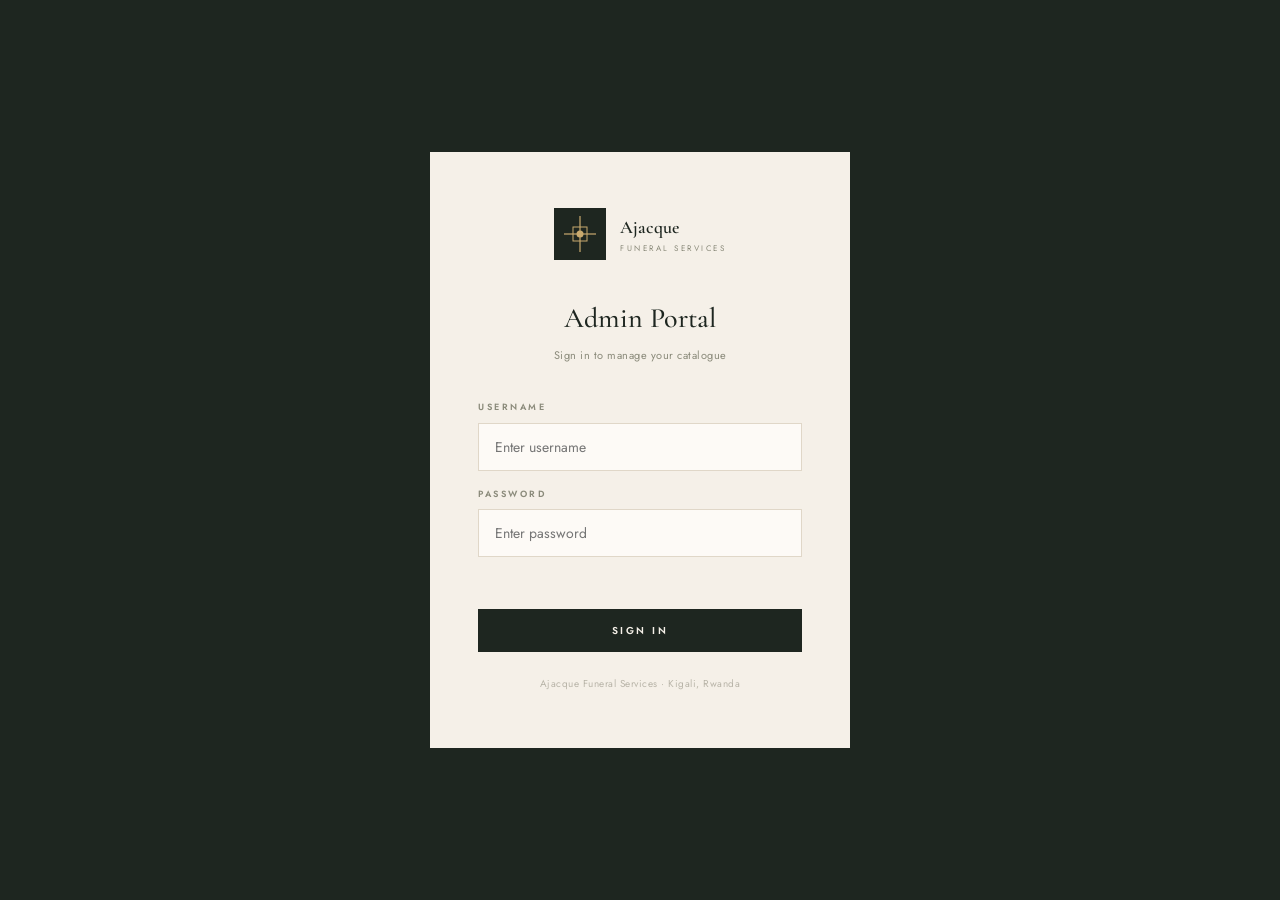
==== admin.html @ aa6f027d "Initial commit" ====
<!DOCTYPE html>
<html lang="en">
<head>
<meta charset="UTF-8">
<meta name="viewport" content="width=device-width, initial-scale=1.0">
<title>Admin — Ajacque Funeral Services</title>
<link rel="stylesheet" href="admin.css">
</head>
<body>

<!-- ══════════════════════════════════════
     LOGIN SCREEN
══════════════════════════════════════ -->
<div id="login-screen">
  <div class="login-box">

    <div class="login-logo">
      <svg class="login-logo-mark" viewBox="0 0 52 52" fill="none" xmlns="http://www.w3.org/2000/svg">
        <rect width="52" height="52" fill="#1e2620"/>
        <path d="M26 8 L26 44" stroke="#c8a96e" stroke-width="1.2"/>
        <path d="M10 26 L42 26" stroke="#c8a96e" stroke-width="1.2"/>
        <rect x="19" y="19" width="14" height="14" stroke="#c8a96e" stroke-width="1" fill="none"/>
        <circle cx="26" cy="26" r="3.5" fill="#c8a96e"/>
      </svg>
      <div class="login-logo-text">
        <span class="n1">Ajacque</span>
        <span class="n2">Funeral Services</span>
      </div>
    </div>

    <h2 class="login-title">Admin Portal</h2>
    <p class="login-sub">Sign in to manage your catalogue</p>

    <div class="login-field">
      <label>Username</label>
      <input type="text" id="login-user" placeholder="Enter username" autocomplete="off">
    </div>
    <div class="login-field">
      <label>Password</label>
      <input type="password" id="login-pass" placeholder="Enter password" autocomplete="off">
    </div>

    <span class="login-err" id="login-err"></span>

    <button class="login-btn" onclick="doLogin()">Sign In</button>

    <p class="login-kicker">Ajacque Funeral Services · Kigali, Rwanda</p>
  </div>
</div>

<!-- ══════════════════════════════════════
     DASHBOARD
══════════════════════════════════════ -->
<div id="dashboard">

  <!-- SIDEBAR -->
  <aside class="sidebar" id="sidebar">

    <div class="sidebar-head">
      <div class="sidebar-brand">
        <svg class="sidebar-logo" viewBox="0 0 40 40" fill="none" xmlns="http://www.w3.org/2000/svg">
          <rect width="40" height="40" fill="#2a3530"/>
          <path d="M20 6 L20 34" stroke="#c8a96e" stroke-width="1"/>
          <path d="M7 20 L33 20" stroke="#c8a96e" stroke-width="1"/>
          <rect x="14" y="14" width="12" height="12" stroke="#c8a96e" stroke-width=".8" fill="none"/>
          <circle cx="20" cy="20" r="2.5" fill="#c8a96e"/>
        </svg>
        <div class="sidebar-brand-text">
          <span class="bn1">Ajacque</span>
          <span class="bn2">Funeral Services</span>
        </div>
      </div>
      <div class="sidebar-admin-badge">
        <span class="badge-dot"></span>
        <span class="badge-txt">Admin</span>
      </div>
    </div>

    <div class="sidebar-stats">
      <div class="ss-item">
        <span class="ss-num" id="sb-prod-count">0</span>
        <span class="ss-lbl">Products</span>
      </div>
      <div class="ss-item">
        <span class="ss-num" id="sb-msg-count">0</span>
        <span class="ss-lbl">Messages</span>
      </div>
    </div>

    <nav class="sidebar-nav">
      <span class="sidebar-nav-label">Management</span>

      <button class="nav-item active" onclick="showPanel('overview',this)">
        <svg class="nav-icon" viewBox="0 0 24 24" fill="none" stroke="currentColor" stroke-width="1.5">
          <rect x="3" y="3" width="7" height="7" rx="1"/>
          <rect x="14" y="3" width="7" height="7" rx="1"/>
          <rect x="3" y="14" width="7" height="7" rx="1"/>
          <rect x="14" y="14" width="7" height="7" rx="1"/>
        </svg>
        <span class="nav-label">Overview</span>
      </button>

      <button class="nav-item" onclick="showPanel('add-product',this)">
        <svg class="nav-icon" viewBox="0 0 24 24" fill="none" stroke="currentColor" stroke-width="1.5">
          <path d="M12 5v14M5 12h14"/>
        </svg>
        <span class="nav-label">Add Product</span>
      </button>

      <button class="nav-item" onclick="showPanel('all-products',this)">
        <svg class="nav-icon" viewBox="0 0 24 24" fill="none" stroke="currentColor" stroke-width="1.5">
          <rect x="3" y="3" width="8" height="8" rx="1"/>
          <rect x="13" y="3" width="8" height="8" rx="1"/>
          <rect x="3" y="13" width="8" height="8" rx="1"/>
          <rect x="13" y="13" width="8" height="8" rx="1"/>
        </svg>
        <span class="nav-label">All Products</span>
      </button>

      <button class="nav-item" onclick="showPanel('messages',this)">
        <svg class="nav-icon" viewBox="0 0 24 24" fill="none" stroke="currentColor" stroke-width="1.5">
          <path d="M21 15a2 2 0 0 1-2 2H7l-4 4V5a2 2 0 0 1 2-2h14a2 2 0 0 1 2 2z"/>
        </svg>
        <span class="nav-label">Messages</span>
      </button>
    </nav>

    <div class="sidebar-foot">
      <button class="sidebar-foot-btn" onclick="window.open('index.html','_blank')">
        <svg class="foot-icon" viewBox="0 0 24 24" fill="none" stroke="currentColor" stroke-width="1.5">
          <path d="M18 13v6a2 2 0 0 1-2 2H5a2 2 0 0 1-2-2V8a2 2 0 0 1 2-2h6"/>
          <polyline points="15 3 21 3 21 9"/>
          <line x1="10" y1="14" x2="21" y2="3"/>
        </svg>
        View Website
      </button>
      <button class="sidebar-foot-btn danger" onclick="confirmLogout()">
        <svg class="foot-icon" viewBox="0 0 24 24" fill="none" stroke="currentColor" stroke-width="1.5">
          <path d="M9 21H5a2 2 0 0 1-2-2V5a2 2 0 0 1 2-2h4"/>
          <polyline points="16 17 21 12 16 7"/>
          <line x1="21" y1="12" x2="9" y2="12"/>
        </svg>
        Sign Out
      </button>
    </div>
  </aside>

  <!-- MAIN CONTENT -->
  <div class="main-content">

    <!-- TOPBAR -->
    <div class="topbar">
      <span class="topbar-title" id="topbar-title">Overview</span>
      <div class="topbar-right">
        <span class="topbar-time" id="topbar-time"></span>
        <!-- Mobile sidebar toggle (hidden on desktop) -->
        <button class="sidebar-foot-btn mob-toggle" style="display:none;border:none;background:none;padding:4px;" onclick="document.getElementById('sidebar').classList.toggle('open')">
          <svg width="22" height="22" viewBox="0 0 24 24" fill="none" stroke="#1e2620" stroke-width="1.8">
            <line x1="3" y1="6" x2="21" y2="6"/><line x1="3" y1="12" x2="21" y2="12"/><line x1="3" y1="18" x2="21" y2="18"/>
          </svg>
        </button>
      </div>
    </div>

    <!-- ── PANEL: OVERVIEW ── -->
    <div class="panel active" id="panel-overview">
      <div class="overview-stats">
        <div class="ov-stat gold">
          <span class="ov-num" id="ov-prod">0</span>
          <span class="ov-lbl">Total Products</span>
        </div>
        <div class="ov-stat sage">
          <span class="ov-num" id="ov-msg">0</span>
          <span class="ov-lbl">Enquiries Received</span>
        </div>
        <div class="ov-stat ink">
          <span class="ov-num">24/7</span>
          <span class="ov-lbl">Emergency Support</span>
        </div>
      </div>

      <div class="overview-actions">
        <h2>Quick Actions</h2>
        <div class="quick-actions">
          <button class="qa-btn primary" onclick="showPanel('add-product', document.querySelectorAll('.nav-item')[1])">
            <svg viewBox="0 0 24 24" fill="none" stroke="currentColor" stroke-width="1.5"><path d="M12 5v14M5 12h14"/></svg>
            Add New Product
          </button>
          <button class="qa-btn" onclick="showPanel('all-products', document.querySelectorAll('.nav-item')[2])">
            <svg viewBox="0 0 24 24" fill="none" stroke="currentColor" stroke-width="1.5"><rect x="3" y="3" width="8" height="8" rx="1"/><rect x="13" y="3" width="8" height="8" rx="1"/><rect x="3" y="13" width="8" height="8" rx="1"/><rect x="13" y="13" width="8" height="8" rx="1"/></svg>
            View Catalogue
          </button>
          <button class="qa-btn" onclick="showPanel('messages', document.querySelectorAll('.nav-item')[3])">
            <svg viewBox="0 0 24 24" fill="none" stroke="currentColor" stroke-width="1.5"><path d="M21 15a2 2 0 0 1-2 2H7l-4 4V5a2 2 0 0 1 2-2h14a2 2 0 0 1 2 2z"/></svg>
            Read Messages
          </button>
          <button class="qa-btn" onclick="window.open('index.html','_blank')">
            <svg viewBox="0 0 24 24" fill="none" stroke="currentColor" stroke-width="1.5"><path d="M18 13v6a2 2 0 0 1-2 2H5a2 2 0 0 1-2-2V8a2 2 0 0 1 2-2h6"/><polyline points="15 3 21 3 21 9"/><line x1="10" y1="14" x2="21" y2="3"/></svg>
            View Website
          </button>
        </div>
      </div>
    </div>

    <!-- ── PANEL: ADD PRODUCT ── -->
    <div class="panel" id="panel-add-product">
      <div class="panel-header">
        <h2>Add New Product</h2>
        <p>Fill in the details below to add a coffin or casket to your catalogue.</p>
      </div>

      <div class="product-form" id="product-form">

        <div class="form-group">
          <label>Product Name *</label>
          <input type="text" id="pf-name" placeholder="e.g. Serenity Oak Casket">
        </div>

        <div class="form-group">
          <label>Price (RWF) *</label>
          <input type="text" id="pf-price" placeholder="e.g. 450,000 RWF">
        </div>

        <div class="form-group">
          <label>Category</label>
          <select id="pf-category">
            <option value="">Select category</option>
            <option value="Wooden Coffins">Wooden Coffins</option>
            <option value="Metal Caskets">Metal Caskets</option>
            <option value="Premium Collection">Premium Collection</option>
            <option value="Standard Collection">Standard Collection</option>
            <option value="Children's Collection">Children's Collection</option>
            <option value="Eco Friendly">Eco Friendly</option>
            <option value="Custom Orders">Custom Orders</option>
          </select>
        </div>

        <div class="form-group">
          <label>Material</label>
          <input type="text" id="pf-material" placeholder="e.g. Solid Oak, Mahogany, Steel">
        </div>

        <div class="form-group">
          <label>WhatsApp Number</label>
          <input type="text" id="pf-whatsapp" placeholder="+250 788 871 345">
        </div>

        <div class="form-group">
          <label>Phone Number</label>
          <input type="text" id="pf-phone" placeholder="+250 788 871 345">
        </div>

        <div class="form-group full-row">
          <label>Description *</label>
          <textarea id="pf-desc" placeholder="Describe the product — materials, dimensions, finish, interior lining, handles..."></textarea>
        </div>

        <!-- IMAGE UPLOADER -->
        <div class="img-upload-section">
          <label>Product Images (up to 3)</label>
          <div class="img-slots">

            <div class="img-slot" id="slot-0" ondragover="handleDragOver(event,0)" ondragleave="handleDragLeave(event,0)" ondrop="handleDrop(event,0)">
              <input type="file" accept="image/*" onchange="handleFileSelect(event,0)">
              <div class="img-slot-placeholder">
                <svg viewBox="0 0 24 24" fill="none" stroke="currentColor" stroke-width="1.2"><rect x="3" y="3" width="18" height="18" rx="2"/><circle cx="8.5" cy="8.5" r="1.5"/><polyline points="21 15 16 10 5 21"/></svg>
                <span>Primary Image</span>
              </div>
              <div class="img-slot-preview" id="preview-0">
                <img id="preview-img-0" src="" alt="">
              </div>
              <button class="img-remove" id="remove-0" onclick="removeImage(event,0)">✕</button>
            </div>

            <div class="img-slot" id="slot-1" ondragover="handleDragOver(event,1)" ondragleave="handleDragLeave(event,1)" ondrop="handleDrop(event,1)">
              <input type="file" accept="image/*" onchange="handleFileSelect(event,1)">
              <div class="img-slot-placeholder">
                <svg viewBox="0 0 24 24" fill="none" stroke="currentColor" stroke-width="1.2"><rect x="3" y="3" width="18" height="18" rx="2"/><circle cx="8.5" cy="8.5" r="1.5"/><polyline points="21 15 16 10 5 21"/></svg>
                <span>Second Image</span>
              </div>
              <div class="img-slot-preview" id="preview-1">
                <img id="preview-img-1" src="" alt="">
              </div>
              <button class="img-remove" id="remove-1" onclick="removeImage(event,1)">✕</button>
            </div>

            <div class="img-slot" id="slot-2" ondragover="handleDragOver(event,2)" ondragleave="handleDragLeave(event,2)" ondrop="handleDrop(event,2)">
              <input type="file" accept="image/*" onchange="handleFileSelect(event,2)">
              <div class="img-slot-placeholder">
                <svg viewBox="0 0 24 24" fill="none" stroke="currentColor" stroke-width="1.2"><rect x="3" y="3" width="18" height="18" rx="2"/><circle cx="8.5" cy="8.5" r="1.5"/><polyline points="21 15 16 10 5 21"/></svg>
                <span>Third Image</span>
              </div>
              <div class="img-slot-preview" id="preview-2">
                <img id="preview-img-2" src="" alt="">
              </div>
              <button class="img-remove" id="remove-2" onclick="removeImage(event,2)">✕</button>
            </div>

          </div>
          <span class="img-size-note">Accepts JPG, PNG, WEBP · Max 6 MB per image</span>
        </div>

        <div class="form-actions">
          <button class="btn-save" onclick="saveProduct()">Save Product</button>
          <button class="btn-reset" onclick="resetForm()">Reset Form</button>
        </div>

        <div class="form-success" id="form-success">
          Product saved successfully and is now live on the website.
        </div>
        <div class="form-err-msg" id="form-err"></div>

      </div>
    </div>

    <!-- ── PANEL: ALL PRODUCTS ── -->
    <div class="panel" id="panel-all-products">
      <div class="panel-header">
        <h2>All Products</h2>
        <p>Manage your catalogue. Products deleted here are removed from the website immediately.</p>
      </div>

      <div class="prod-list-controls">
        <input type="text" id="prod-search" placeholder="Search products..." oninput="renderProductList()">
        <span class="prod-count-badge" id="prod-list-count">0 products</span>
      </div>

      <div class="product-list" id="product-list"></div>
    </div>

    <!-- ── PANEL: MESSAGES ── -->
    <div class="panel" id="panel-messages">
      <div class="panel-header">
        <h2>Enquiries</h2>
        <p>Messages submitted through the contact form on your website.</p>
      </div>

      <div class="msg-controls">
        <span class="msg-count" id="msg-count">0 messages</span>
        <button class="btn-clear-all" onclick="confirmClearAll()">Clear All</button>
      </div>

      <div class="msg-list" id="msg-list"></div>
    </div>

  </div><!-- /main-content -->
</div><!-- /dashboard -->

<!-- ══════════════════════════════════════
     TOAST
══════════════════════════════════════ -->
<div id="toast"></div>

<!-- ══════════════════════════════════════
     CONFIRM DIALOG
══════════════════════════════════════ -->
<div class="confirm-overlay" id="confirm-overlay">
  <div class="confirm-box">
    <h3 id="confirm-title">Are you sure?</h3>
    <p id="confirm-msg">This action cannot be undone.</p>
    <div class="confirm-btns">
      <button class="conf-yes" id="conf-yes-btn">Confirm</button>
      <button class="conf-no" onclick="closeConfirm()">Cancel</button>
    </div>
  </div>
</div>

<script>
/* ════════════════════════════════════════
   SUPABASE CONFIG
   🔧 Replace these two values with your project details
════════════════════════════════════════ */
const SUPABASE_URL  = 'https://fxcwywpapoqbanzyubqo.supabase.co';
const SUPABASE_ANON = 'eyJhbGciOiJIUzI1NiIsInR5cCI6IkpXVCJ9.eyJpc3MiOiJzdXBhYmFzZSIsInJlZiI6ImZ4Y3d5d3BhcG9xYmFuenl1YnFvIiwicm9sZSI6ImFub24iLCJpYXQiOjE3Nzg4MjgyODUsImV4cCI6MjA5NDQwNDI4NX0.3DooQKXD0epe-B5dSM_1Jm18Gzrd-UgzyGiEUo4lw54';
const SUPABASE_SVC  = 'eyJhbGciOiJIUzI1NiIsInR5cCI6IkpXVCJ9.eyJpc3MiOiJzdXBhYmFzZSIsInJlZiI6ImZ4Y3d5d3BhcG9xYmFuenl1YnFvIiwicm9sZSI6InNlcnZpY2Vfcm9sZSIsImlhdCI6MTc3ODgyODI4NSwiZXhwIjoyMDk0NDA0Mjg1fQ.kKcNkwApAi2dhy2fKzhrNs2PjnGWHQK5vPTvpOC-PN0';

/* ════════════════════════════════════════
   CONSTANTS
════════════════════════════════════════ */
const MESSAGES_KEY = 'ajacque_messages'; // contact messages still in localStorage
const AUTH_KEY     = 'ajacque_admin_auth';
const CREDS        = { user:'admin', pass:'ajacque2024' };
const BUCKET       = 'product-images'; // Supabase Storage bucket name

/* ════════════════════════════════════════
   SUPABASE HELPERS
════════════════════════════════════════ */
async function sbFetch(path, opts = {}, useServiceKey = false) {
  const key = useServiceKey ? SUPABASE_SVC : SUPABASE_ANON;
  const res = await fetch(SUPABASE_URL + path, {
    ...opts,
    headers: {
      'apikey':        key,
      'Authorization': 'Bearer ' + key,
      'Content-Type':  'application/json',
      ...(opts.headers || {}),
    },
  });
  return res;
}

// Upload one image file → returns public URL string or null
async function uploadImage(file, productName, slot) {
  const ext  = file.name.split('.').pop();
  const path = `${Date.now()}_${slot}.${ext}`;
  const res  = await fetch(
    `${SUPABASE_URL}/storage/v1/object/${BUCKET}/${path}`,
    {
      method: 'POST',
      headers: {
        'apikey':        SUPABASE_SVC,
        'Authorization': 'Bearer ' + SUPABASE_SVC,
        'Content-Type':  file.type,
        'x-upsert':      'false',
      },
      body: file,
    }
  );
  if (!res.ok) {
    console.error('Image upload failed', await res.text());
    return null;
  }
  // Build public URL
  return `${SUPABASE_URL}/storage/v1/object/public/${BUCKET}/${path}`;
}

/* ════════════════════════════════════════
   INIT
════════════════════════════════════════ */
window.addEventListener('DOMContentLoaded', () => {
  if (sessionStorage.getItem(AUTH_KEY) === 'true') showDashboard();
  startClock();
});

/* ════════════════════════════════════════
   AUTH
════════════════════════════════════════ */
function doLogin() {
  const u = document.getElementById('login-user').value.trim();
  const p = document.getElementById('login-pass').value;
  const err = document.getElementById('login-err');
  if (u === CREDS.user && p === CREDS.pass) {
    sessionStorage.setItem(AUTH_KEY, 'true');
    err.textContent = '';
    showDashboard();
  } else {
    err.textContent = 'Invalid username or password.';
    document.getElementById('login-pass').value = '';
  }
}
document.addEventListener('keydown', e => {
  if (e.key === 'Enter' && document.getElementById('login-screen').style.display !== 'none') doLogin();
});

function showDashboard() {
  document.getElementById('login-screen').style.display = 'none';
  document.getElementById('dashboard').classList.add('visible');
  updateCounters();
}

function confirmLogout() {
  openConfirm('Sign Out', 'Are you sure you want to sign out?', () => {
    sessionStorage.removeItem(AUTH_KEY);
    location.reload();
  });
}

/* ════════════════════════════════════════
   PANEL ROUTING
════════════════════════════════════════ */
const panelTitles = {
  'overview':     'Overview',
  'add-product':  'Add Product',
  'all-products': 'All Products',
  'messages':     'Enquiries',
};

function showPanel(name, btn) {
  document.querySelectorAll('.panel').forEach(p => p.classList.remove('active'));
  document.querySelectorAll('.nav-item').forEach(n => n.classList.remove('active'));
  document.getElementById('panel-' + name).classList.add('active');
  if (btn) btn.classList.add('active');
  document.getElementById('topbar-title').textContent = panelTitles[name] || name;
  if (name === 'all-products') renderProductList();
  if (name === 'messages')     renderMessages();
  if (name === 'overview')     updateCounters();
  document.getElementById('sidebar').classList.remove('open');
}

/* ════════════════════════════════════════
   CLOCK
════════════════════════════════════════ */
function startClock() {
  const el = document.getElementById('topbar-time');
  const tick = () => {
    el.textContent = new Date().toLocaleString('en-GB',{weekday:'short',day:'2-digit',month:'short',hour:'2-digit',minute:'2-digit'});
  };
  tick(); setInterval(tick, 30000);
}

/* ════════════════════════════════════════
   COUNTERS
════════════════════════════════════════ */
async function updateCounters() {
  // Product count from Supabase
  const res = await sbFetch('/rest/v1/products?select=id', { method:'GET' });
  let prodCount = 0;
  if (res.ok) {
    const rows = await res.json();
    prodCount = Array.isArray(rows) ? rows.length : 0;
  }
  const msgCount = getMessages().length;

  document.getElementById('sb-prod-count').textContent = prodCount;
  document.getElementById('sb-msg-count').textContent  = msgCount;
  document.getElementById('ov-prod').textContent = prodCount;
  document.getElementById('ov-msg').textContent  = msgCount;
}

/* ════════════════════════════════════════
   MESSAGES (still localStorage)
════════════════════════════════════════ */
function getMessages() {
  try { return JSON.parse(localStorage.getItem(MESSAGES_KEY)) || []; } catch { return []; }
}
function saveMessages(arr) {
  localStorage.setItem(MESSAGES_KEY, JSON.stringify(arr));
  updateCounters();
}

/* ════════════════════════════════════════
   IMAGE SLOT HANDLING (local preview)
════════════════════════════════════════ */
const imageFiles = [null, null, null]; // raw File objects

function handleFileSelect(e, slot) {
  const file = e.target.files[0];
  if (file) processFile(file, slot);
}
function handleDragOver(e, slot) {
  e.preventDefault();
  document.getElementById('slot-'+slot).classList.add('drag-over');
}
function handleDragLeave(e, slot) {
  document.getElementById('slot-'+slot).classList.remove('drag-over');
}
function handleDrop(e, slot) {
  e.preventDefault();
  document.getElementById('slot-'+slot).classList.remove('drag-over');
  const file = e.dataTransfer.files[0];
  if (file && file.type.startsWith('image/')) processFile(file, slot);
}
function processFile(file, slot) {
  if (file.size > 6 * 1024 * 1024) { showToast('Image exceeds 6 MB limit.','error'); return; }
  imageFiles[slot] = file;
  const reader = new FileReader();
  reader.onload = ev => {
    const prev = document.getElementById('preview-' + slot);
    const img  = document.getElementById('preview-img-' + slot);
    const rm   = document.getElementById('remove-' + slot);
    img.src = ev.target.result;
    prev.classList.add('has-img');
    rm.style.display = 'flex';
  };
  reader.readAsDataURL(file);
}
function removeImage(e, slot) {
  e.stopPropagation();
  imageFiles[slot] = null;
  const prev = document.getElementById('preview-' + slot);
  const img  = document.getElementById('preview-img-' + slot);
  const rm   = document.getElementById('remove-' + slot);
  img.src = ''; prev.classList.remove('has-img'); rm.style.display = 'none';
  const input = document.querySelector('#slot-' + slot + ' input[type="file"]');
  if (input) input.value = '';
}

/* ════════════════════════════════════════
   SAVE PRODUCT → SUPABASE
════════════════════════════════════════ */
async function saveProduct() {
  const name  = document.getElementById('pf-name').value.trim();
  const price = document.getElementById('pf-price').value.trim();
  const desc  = document.getElementById('pf-desc').value.trim();
  const errEl = document.getElementById('form-err');
  const okEl  = document.getElementById('form-success');
  const saveBtn = document.querySelector('.btn-save');

  errEl.style.display = 'none';
  okEl.style.display  = 'none';

  if (!name)  { showFieldErr(errEl,'Product name is required.'); return; }
  if (!price) { showFieldErr(errEl,'Price is required.'); return; }
  if (!desc)  { showFieldErr(errEl,'Description is required.'); return; }

  saveBtn.textContent = 'Uploading images…';
  saveBtn.disabled = true;

  // Upload images to Supabase Storage
  const imageUrls = [];
  for (let i = 0; i < 3; i++) {
    if (imageFiles[i]) {
      const url = await uploadImage(imageFiles[i], name, i);
      if (url) imageUrls.push(url);
    }
  }

  saveBtn.textContent = 'Saving product…';

  const product = {
    name,
    price,
    description: desc,
    category:    document.getElementById('pf-category').value || null,
    material:    document.getElementById('pf-material').value.trim() || null,
    whatsapp:    document.getElementById('pf-whatsapp').value.trim() || '+250788871345',
    phone:       document.getElementById('pf-phone').value.trim() || '+250788871345',
    images:      imageUrls,  // stored as a JSON array column in Supabase
  };

  const res = await sbFetch('/rest/v1/products', {
    method:  'POST',
    headers: { 'Prefer': 'return=representation' },
    body:    JSON.stringify(product),
  });

  saveBtn.textContent = 'Save Product';
  saveBtn.disabled = false;

  if (!res.ok) {
    const txt = await res.text();
    showFieldErr(errEl, 'Save failed: ' + txt);
    return;
  }

  okEl.style.display = 'block';
  showToast('Product saved and live on website!', 'success');
  updateCounters();
  resetForm();
}

function showFieldErr(el, msg) { el.textContent = msg; el.style.display = 'block'; }

function resetForm() {
  ['pf-name','pf-price','pf-desc','pf-material','pf-whatsapp','pf-phone'].forEach(id => {
    document.getElementById(id).value = '';
  });
  document.getElementById('pf-category').selectedIndex = 0;
  [0,1,2].forEach(i => removeImage({stopPropagation:()=>{}}, i));
  document.getElementById('form-err').style.display = 'none';
}

/* ════════════════════════════════════════
   PRODUCT LIST → SUPABASE
════════════════════════════════════════ */
async function renderProductList() {
  const list    = document.getElementById('product-list');
  const countEl = document.getElementById('prod-list-count');
  list.innerHTML = `<div class="pl-empty"><p>Loading…</p></div>`;

  const query   = (document.getElementById('prod-search')?.value || '').toLowerCase();
  const res     = await sbFetch('/rest/v1/products?select=*&order=created_at.desc');
  let prods     = res.ok ? await res.json() : [];
  prods         = Array.isArray(prods) ? prods : [];

  if (query) prods = prods.filter(p =>
    p.name.toLowerCase().includes(query) || (p.category||'').toLowerCase().includes(query)
  );

  countEl.textContent = prods.length + (prods.length === 1 ? ' product' : ' products');

  if (!prods.length) {
    list.innerHTML = `<div class="pl-empty"><p>No products found.</p></div>`;
    return;
  }

  list.innerHTML = prods.map(p => {
    const imgs  = p.images || [];
    const thumb = imgs[0]
      ? `<img class="pl-thumb" src="${imgs[0]}" alt="${p.name}">`
      : `<div class="pl-thumb-empty">⬜</div>`;
    return `
      <div class="pl-item">
        ${thumb}
        <div>
          <div class="pl-name">${p.name}</div>
          <div class="pl-meta">${p.material ? p.material+' · ' : ''}Added ${fmtDate(p.created_at)}</div>
        </div>
        <div class="pl-price">${p.price}</div>
        <div class="pl-cat">${p.category || 'Uncategorised'}</div>
        <button class="pl-del" onclick="confirmDelete('${p.id}','${p.name.replace(/'/g,"\\'")}')" title="Delete">✕</button>
      </div>`;
  }).join('');
}

async function confirmDelete(id, name) {
  openConfirm(
    'Delete Product',
    `Delete "${name}"? This removes it from the website immediately.`,
    async () => {
      const res = await sbFetch(`/rest/v1/products?id=eq.${id}`, { method:'DELETE' });
      if (res.ok) {
        showToast('Product deleted.','info');
        renderProductList();
        updateCounters();
      } else {
        showToast('Delete failed. Try again.','error');
      }
    }
  );
}

/* ════════════════════════════════════════
   MESSAGES
════════════════════════════════════════ */
function renderMessages() {
  const msgs  = getMessages();
  const list  = document.getElementById('msg-list');
  const count = document.getElementById('msg-count');
  count.textContent = msgs.length + (msgs.length === 1 ? ' message' : ' messages');
  if (!msgs.length) {
    list.innerHTML = `<div class="msg-empty"><p>No messages yet.</p></div>`;
    return;
  }
  list.innerHTML = msgs.map((m, i) => `
    <div class="msg-item">
      <div class="msg-header">
        <div>
          <div class="msg-name">${esc(m.name||'Anonymous')}</div>
          <div class="msg-contact">${esc(m.email||'')}${m.phone?' · '+esc(m.phone):''}</div>
        </div>
        <span class="msg-time">${fmtDate(m.date||m.createdAt)}</span>
      </div>
      ${m.subject ? `<div class="msg-subject">${esc(m.subject)}</div>` : ''}
      <div class="msg-body">${esc(m.message||'')}</div>
      <button class="msg-del" onclick="deleteMessage(${i})" title="Delete">✕</button>
    </div>
  `).join('');
}

function deleteMessage(idx) {
  const msgs = getMessages(); msgs.splice(idx,1); saveMessages(msgs); renderMessages(); showToast('Message deleted.','info');
}
function confirmClearAll() {
  if (!getMessages().length) { showToast('No messages to clear.','info'); return; }
  openConfirm('Clear All Messages','Delete all enquiries permanently?', () => {
    saveMessages([]); renderMessages(); showToast('All messages cleared.','info');
  });
}

/* ════════════════════════════════════════
   UTILITIES
════════════════════════════════════════ */
function esc(s) {
  return String(s).replace(/&/g,'&amp;').replace(/</g,'&lt;').replace(/>/g,'&gt;').replace(/"/g,'&quot;');
}
function fmtDate(iso) {
  if (!iso) return '';
  try { return new Date(iso).toLocaleDateString('en-GB',{day:'2-digit',month:'short',year:'numeric'}); }
  catch { return iso; }
}

let toastTimer;
function showToast(msg, type='info') {
  const t = document.getElementById('toast');
  t.textContent = msg; t.className = 'show '+type;
  clearTimeout(toastTimer);
  toastTimer = setTimeout(() => { t.className=''; }, 3200);
}

let confirmCallback = null;
function openConfirm(title, msg, cb) {
  document.getElementById('confirm-title').textContent = title;
  document.getElementById('confirm-msg').textContent   = msg;
  confirmCallback = cb;
  document.getElementById('confirm-overlay').classList.add('open');
}
function closeConfirm() {
  document.getElementById('confirm-overlay').classList.remove('open');
  confirmCallback = null;
}
document.getElementById('conf-yes-btn').addEventListener('click', () => {
  if (confirmCallback) confirmCallback();
  closeConfirm();
});
document.getElementById('confirm-overlay').addEventListener('click', e => {
  if (e.target === document.getElementById('confirm-overlay')) closeConfirm();
});
</script>
</body>
</html>
---- admin.css ----
/* ═══════════════════════════════════════════════════════
   AJACQUE FUNERAL SERVICES — ADMIN DASHBOARD STYLESHEET
   Ink dark sidebar · Cream content · Gold accents
═══════════════════════════════════════════════════════ */

@import url('https://fonts.googleapis.com/css2?family=Cormorant+Garamond:ital,wght@0,400;0,500;0,600;1,400&family=Jost:wght@300;400;500;600&display=swap');

:root {
  --ink:      #1e2620;
  --ink2:     #2a3530;
  --ink3:     #3a4840;
  --cream:    #f5f0e8;
  --cream2:   #ede6d8;
  --cream3:   #e0d7c8;
  --gold:     #c8a96e;
  --gold2:    #a8893e;
  --sage:     #4a7060;
  --sage2:    #3a5c4e;
  --sage3:    #6a9080;
  --white:    #fdfaf6;
  --gray:     #8a8a7a;
  --gray2:    #b8b4a8;
  --red:      #8a3028;
  --red2:     #a83830;
  --green:    #3a6a48;
  --sidebar-w: 280px;
  --transition: .3s cubic-bezier(.25,.46,.45,.94);
}

*, *::before, *::after { margin:0; padding:0; box-sizing:border-box; }
html, body { height:100%; }

body {
  font-family:'Jost', sans-serif;
  background:var(--cream);
  color:var(--ink);
  font-size:14px;
  line-height:1.6;
  overflow-x:hidden;
}

a { color:inherit; text-decoration:none; }
button { cursor:pointer; font-family:'Jost', sans-serif; }
img { display:block; max-width:100%; }

::-webkit-scrollbar { width:5px; height:5px; }
::-webkit-scrollbar-track { background:transparent; }
::-webkit-scrollbar-thumb { background:var(--ink3); border-radius:3px; }

/* ════════════════════════════════════════
   LOGIN SCREEN
════════════════════════════════════════ */

#login-screen {
  position:fixed;
  inset:0;
  background:var(--ink);
  display:flex;
  align-items:center;
  justify-content:center;
  z-index:9999;
  padding:24px;
}

.login-box {
  background:var(--cream);
  width:100%;
  max-width:420px;
  padding:56px 48px;
}

.login-logo {
  display:flex;
  align-items:center;
  gap:14px;
  justify-content:center;
  margin-bottom:36px;
}
.login-logo-mark {
  width:52px; height:52px;
  flex-shrink:0;
}
.login-logo-text .n1 {
  font-family:'Cormorant Garamond', serif;
  font-size:18px;
  font-weight:600;
  color:var(--ink);
  display:block;
}
.login-logo-text .n2 {
  font-size:8px;
  letter-spacing:2.5px;
  text-transform:uppercase;
  color:var(--gray);
  display:block;
}

.login-title {
  font-family:'Cormorant Garamond', serif;
  font-size:28px;
  color:var(--ink);
  margin-bottom:6px;
  text-align:center;
  font-weight:500;
}
.login-sub {
  font-size:11px;
  color:var(--gray);
  text-align:center;
  letter-spacing:.5px;
  margin-bottom:36px;
}

.login-field {
  margin-bottom:16px;
}
.login-field label {
  display:block;
  font-size:9px;
  letter-spacing:2.5px;
  text-transform:uppercase;
  color:var(--gray);
  margin-bottom:8px;
  font-weight:600;
}
.login-field input {
  width:100%;
  padding:13px 16px;
  border:1.5px solid var(--cream3);
  background:var(--white);
  font-family:'Jost', sans-serif;
  font-size:14px;
  color:var(--ink);
  outline:none;
  transition:border-color .2s;
}
.login-field input:focus { border-color:var(--sage); }

.login-err {
  font-size:12px;
  color:var(--red2);
  margin-bottom:14px;
  min-height:18px;
  display:block;
}

.login-btn {
  width:100%;
  padding:14px;
  background:var(--ink);
  color:var(--cream);
  border:none;
  font-size:10px;
  letter-spacing:2.5px;
  text-transform:uppercase;
  font-weight:600;
  font-family:'Jost', sans-serif;
  transition:background .25s;
  margin-top:4px;
}
.login-btn:hover { background:var(--sage); }

.login-kicker {
  font-size:10px;
  text-align:center;
  color:var(--gray2);
  margin-top:24px;
  letter-spacing:.5px;
}

/* ════════════════════════════════════════
   DASHBOARD LAYOUT
════════════════════════════════════════ */

#dashboard {
  display:none;
  min-height:100vh;
}
#dashboard.visible {
  display:flex;
}

/* SIDEBAR */
.sidebar {
  width:var(--sidebar-w);
  background:var(--ink);
  display:flex;
  flex-direction:column;
  position:fixed;
  top:0; left:0; bottom:0;
  z-index:100;
  overflow-y:auto;
  flex-shrink:0;
}

.sidebar-head {
  padding:32px 28px 24px;
  border-bottom:1px solid rgba(245,240,232,.07);
}
.sidebar-brand {
  display:flex;
  align-items:center;
  gap:12px;
  margin-bottom:4px;
}
.sidebar-logo { width:40px; height:40px; flex-shrink:0; }
.sidebar-brand-text .bn1 {
  font-family:'Cormorant Garamond', serif;
  font-size:15px;
  color:var(--cream);
  font-weight:500;
  display:block;
  line-height:1.3;
}
.sidebar-brand-text .bn2 {
  font-size:7.5px;
  letter-spacing:2px;
  text-transform:uppercase;
  color:var(--gray);
  display:block;
}
.sidebar-admin-badge {
  margin-top:14px;
  display:inline-flex;
  align-items:center;
  gap:7px;
  padding:5px 12px;
  background:rgba(74,112,96,.3);
  border:1px solid rgba(74,112,96,.4);
}
.badge-dot {
  width:6px; height:6px;
  background:var(--sage3);
  border-radius:50%;
}
.badge-txt {
  font-size:8.5px;
  letter-spacing:2px;
  text-transform:uppercase;
  color:var(--sage3);
  font-weight:600;
}

/* SIDEBAR STATS */
.sidebar-stats {
  padding:20px 28px;
  border-bottom:1px solid rgba(245,240,232,.07);
  display:grid;
  grid-template-columns:1fr 1fr;
  gap:12px;
}
.ss-item {
  background:rgba(245,240,232,.04);
  padding:14px 12px;
  text-align:center;
}
.ss-num {
  font-family:'Cormorant Garamond', serif;
  font-size:28px;
  font-weight:300;
  color:var(--gold);
  display:block;
  line-height:1;
  margin-bottom:4px;
}
.ss-lbl {
  font-size:7.5px;
  letter-spacing:2px;
  text-transform:uppercase;
  color:rgba(245,240,232,.35);
  display:block;
}

/* SIDEBAR NAV */
.sidebar-nav {
  padding:20px 0;
  flex:1;
}
.sidebar-nav-label {
  font-size:7.5px;
  letter-spacing:3px;
  text-transform:uppercase;
  color:rgba(245,240,232,.2);
  padding:0 28px;
  margin-bottom:8px;
  margin-top:16px;
  display:block;
}
.sidebar-nav-label:first-child { margin-top:0; }

.nav-item {
  display:flex;
  align-items:center;
  gap:14px;
  padding:12px 28px;
  cursor:pointer;
  transition:background .2s;
  position:relative;
  border:none;
  background:none;
  width:100%;
  text-align:left;
  color:rgba(245,240,232,.5);
}
.nav-item:hover { background:rgba(245,240,232,.04); color:rgba(245,240,232,.85); }
.nav-item.active {
  background:rgba(74,112,96,.2);
  color:var(--cream);
}
.nav-item.active::before {
  content:'';
  position:absolute;
  left:0; top:0; bottom:0;
  width:3px;
  background:var(--gold);
}
.nav-icon {
  width:18px; height:18px;
  flex-shrink:0;
  opacity:.8;
}
.nav-item.active .nav-icon { opacity:1; }
.nav-label {
  font-size:11px;
  letter-spacing:1.5px;
  text-transform:uppercase;
  font-weight:500;
}

/* SIDEBAR FOOTER */
.sidebar-foot {
  padding:20px 28px;
  border-top:1px solid rgba(245,240,232,.07);
  display:flex;
  flex-direction:column;
  gap:8px;
}
.sidebar-foot-btn {
  display:flex;
  align-items:center;
  gap:12px;
  padding:10px 14px;
  background:rgba(245,240,232,.05);
  border:1px solid rgba(245,240,232,.07);
  color:rgba(245,240,232,.5);
  font-size:10px;
  letter-spacing:1.5px;
  text-transform:uppercase;
  font-weight:500;
  font-family:'Jost', sans-serif;
  cursor:pointer;
  transition:all .2s;
  text-align:left;
}
.sidebar-foot-btn:hover { background:rgba(245,240,232,.09); color:var(--cream); }
.sidebar-foot-btn.danger:hover { background:rgba(138,48,40,.25); color:var(--red2); border-color:rgba(138,48,40,.3); }
.foot-icon { width:14px; height:14px; flex-shrink:0; }

/* MAIN CONTENT */
.main-content {
  margin-left:var(--sidebar-w);
  flex:1;
  min-height:100vh;
  display:flex;
  flex-direction:column;
}

/* TOPBAR */
.topbar {
  background:var(--white);
  border-bottom:1px solid var(--cream3);
  padding:0 40px;
  height:70px;
  display:flex;
  align-items:center;
  justify-content:space-between;
  position:sticky;
  top:0;
  z-index:50;
}
.topbar-title {
  font-family:'Cormorant Garamond', serif;
  font-size:22px;
  font-weight:500;
  color:var(--ink);
}
.topbar-right {
  display:flex;
  align-items:center;
  gap:16px;
  font-size:12px;
  color:var(--gray);
}
.topbar-time {
  font-size:11px;
  letter-spacing:.5px;
  color:var(--gray2);
}

/* PANELS */
.panel {
  display:none;
  flex:1;
  padding:40px;
  animation:fadeUp .35s ease;
}
.panel.active { display:block; }

@keyframes fadeUp {
  from { opacity:0; transform:translateY(12px); }
  to   { opacity:1; transform:none; }
}

/* ════════════════════════════════════════
   OVERVIEW PANEL
════════════════════════════════════════ */

.overview-stats {
  display:grid;
  grid-template-columns:repeat(3,1fr);
  gap:20px;
  margin-bottom:36px;
}
.ov-stat {
  background:var(--white);
  padding:28px 28px 24px;
  border-left:4px solid transparent;
  position:relative;
  overflow:hidden;
}
.ov-stat.gold  { border-color:var(--gold); }
.ov-stat.sage  { border-color:var(--sage); }
.ov-stat.ink   { border-color:var(--ink2); }
.ov-num {
  font-family:'Cormorant Garamond', serif;
  font-size:52px;
  font-weight:300;
  line-height:1;
  display:block;
  margin-bottom:6px;
}
.ov-stat.gold .ov-num { color:var(--gold2); }
.ov-stat.sage .ov-num { color:var(--sage); }
.ov-stat.ink  .ov-num { color:var(--ink2); }
.ov-lbl {
  font-size:9px;
  letter-spacing:2.5px;
  text-transform:uppercase;
  color:var(--gray);
  font-weight:600;
}

.overview-actions h2 {
  font-family:'Cormorant Garamond', serif;
  font-size:26px;
  color:var(--ink);
  margin-bottom:20px;
  font-weight:500;
}
.quick-actions {
  display:flex;
  gap:14px;
  flex-wrap:wrap;
}
.qa-btn {
  padding:13px 28px;
  border:1.5px solid var(--cream3);
  background:var(--white);
  font-size:10px;
  letter-spacing:2px;
  text-transform:uppercase;
  font-weight:600;
  color:var(--ink);
  font-family:'Jost', sans-serif;
  transition:all .25s;
  display:flex;
  align-items:center;
  gap:10px;
}
.qa-btn:hover { background:var(--ink); color:var(--cream); border-color:var(--ink); }
.qa-btn.primary { background:var(--ink); color:var(--cream); border-color:var(--ink); }
.qa-btn.primary:hover { background:var(--sage); border-color:var(--sage); }
.qa-btn svg { width:15px; height:15px; }

/* ════════════════════════════════════════
   ADD PRODUCT PANEL
════════════════════════════════════════ */

.panel-header {
  margin-bottom:36px;
}
.panel-header h2 {
  font-family:'Cormorant Garamond', serif;
  font-size:32px;
  color:var(--ink);
  font-weight:500;
  margin-bottom:4px;
}
.panel-header p {
  font-size:13px;
  color:var(--gray);
}

.product-form {
  display:grid;
  grid-template-columns:1fr 1fr;
  gap:20px;
  max-width:860px;
}
.product-form .full-row { grid-column:1 / -1; }

.form-group {
  display:flex;
  flex-direction:column;
  gap:7px;
}
.form-group label {
  font-size:9px;
  letter-spacing:2.5px;
  text-transform:uppercase;
  color:var(--gray);
  font-weight:600;
}
.form-group input,
.form-group textarea,
.form-group select {
  padding:12px 14px;
  border:1.5px solid var(--cream3);
  background:var(--white);
  font-family:'Jost', sans-serif;
  font-size:14px;
  color:var(--ink);
  outline:none;
  transition:border-color .2s, background .2s;
}
.form-group input:focus,
.form-group textarea:focus,
.form-group select:focus { border-color:var(--sage); background:#fff; }
.form-group textarea { min-height:90px; resize:vertical; }
.form-group select { cursor:pointer; }

/* IMAGE UPLOADER */
.img-upload-section { grid-column:1 / -1; }
.img-upload-section label {
  font-size:9px;
  letter-spacing:2.5px;
  text-transform:uppercase;
  color:var(--gray);
  font-weight:600;
  display:block;
  margin-bottom:12px;
}
.img-slots {
  display:grid;
  grid-template-columns:repeat(3,1fr);
  gap:16px;
}
.img-slot {
  background:var(--white);
  border:2px dashed var(--cream3);
  aspect-ratio:1;
  position:relative;
  overflow:hidden;
  transition:border-color .25s, background .25s;
  cursor:pointer;
}
.img-slot:hover, .img-slot.drag-over {
  border-color:var(--sage3);
  background:rgba(74,112,96,.04);
}
.img-slot input[type="file"] {
  position:absolute;
  inset:0;
  opacity:0;
  cursor:pointer;
  width:100%; height:100%;
}
.img-slot-placeholder {
  position:absolute;
  inset:0;
  display:flex;
  flex-direction:column;
  align-items:center;
  justify-content:center;
  gap:8px;
  pointer-events:none;
}
.img-slot-placeholder svg { width:28px; height:28px; color:var(--gray2); }
.img-slot-placeholder span {
  font-size:9px;
  letter-spacing:1.5px;
  text-transform:uppercase;
  color:var(--gray2);
  font-weight:500;
}
.img-slot-preview {
  position:absolute;
  inset:0;
  display:none;
}
.img-slot-preview img {
  width:100%; height:100%;
  object-fit:cover;
}
.img-slot-preview.has-img { display:block; }
.img-remove {
  position:absolute;
  top:8px; right:8px;
  background:rgba(30,38,32,.7);
  border:none;
  color:#fff;
  width:26px; height:26px;
  border-radius:50%;
  display:none;
  align-items:center;
  justify-content:center;
  font-size:12px;
  cursor:pointer;
  z-index:2;
  transition:background .2s;
}
.img-remove:hover { background:var(--red2); }
.img-slot-preview.has-img ~ .img-remove { display:flex; }
.img-size-note {
  font-size:11px;
  color:var(--gray2);
  margin-top:8px;
  display:block;
}

/* FORM ACTIONS */
.form-actions {
  grid-column:1 / -1;
  display:flex;
  gap:14px;
  padding-top:8px;
  border-top:1px solid var(--cream3);
  margin-top:4px;
}
.btn-save {
  padding:13px 36px;
  background:var(--ink);
  color:var(--cream);
  border:none;
  font-size:10px;
  letter-spacing:2.5px;
  text-transform:uppercase;
  font-weight:600;
  font-family:'Jost', sans-serif;
  transition:background .25s;
}
.btn-save:hover { background:var(--sage); }
.btn-reset {
  padding:12px 28px;
  background:transparent;
  color:var(--gray);
  border:1.5px solid var(--cream3);
  font-size:10px;
  letter-spacing:2px;
  text-transform:uppercase;
  font-weight:500;
  font-family:'Jost', sans-serif;
  transition:all .2s;
}
.btn-reset:hover { border-color:var(--gray); color:var(--ink); }

.form-success {
  grid-column:1 / -1;
  padding:14px 18px;
  background:rgba(58,106,72,.08);
  border-left:3px solid var(--green);
  font-size:13px;
  color:var(--green);
  display:none;
}
.form-err-msg {
  grid-column:1 / -1;
  padding:14px 18px;
  background:rgba(138,48,40,.07);
  border-left:3px solid var(--red2);
  font-size:13px;
  color:var(--red2);
  display:none;
}

/* ════════════════════════════════════════
   ALL PRODUCTS PANEL
════════════════════════════════════════ */

.prod-list-controls {
  display:flex;
  align-items:center;
  justify-content:space-between;
  gap:16px;
  margin-bottom:24px;
  flex-wrap:wrap;
}
.prod-list-controls input {
  padding:10px 14px;
  border:1.5px solid var(--cream3);
  background:var(--white);
  font-family:'Jost', sans-serif;
  font-size:13px;
  color:var(--ink);
  outline:none;
  transition:border-color .2s;
  min-width:220px;
}
.prod-list-controls input:focus { border-color:var(--sage); }
.prod-count-badge {
  font-size:10px;
  letter-spacing:1.5px;
  text-transform:uppercase;
  color:var(--gray);
}

.product-list { display:flex; flex-direction:column; gap:0; }
.pl-item {
  background:var(--white);
  display:grid;
  grid-template-columns:80px 1fr auto auto auto;
  align-items:center;
  gap:20px;
  padding:16px 20px;
  border-bottom:1px solid var(--cream3);
  transition:background .2s;
}
.pl-item:first-child { border-top:1px solid var(--cream3); }
.pl-item:hover { background:var(--cream); }
.pl-thumb {
  width:80px; height:60px;
  object-fit:cover;
  background:var(--cream2);
  flex-shrink:0;
}
.pl-thumb-empty {
  width:80px; height:60px;
  background:var(--cream2);
  display:flex; align-items:center; justify-content:center;
  font-size:24px; color:var(--cream3);
  flex-shrink:0;
}
.pl-name {
  font-family:'Cormorant Garamond', serif;
  font-size:18px;
  font-weight:600;
  color:var(--ink);
  line-height:1.3;
}
.pl-meta {
  font-size:11px;
  color:var(--gray);
  margin-top:3px;
}
.pl-price {
  font-size:13px;
  font-weight:600;
  color:var(--sage);
  white-space:nowrap;
}
.pl-cat {
  font-size:9px;
  letter-spacing:1.5px;
  text-transform:uppercase;
  color:var(--gray);
  background:var(--cream2);
  padding:4px 10px;
  white-space:nowrap;
}
.pl-del {
  background:none;
  border:1px solid rgba(138,48,40,.25);
  color:var(--red);
  width:34px; height:34px;
  display:flex; align-items:center; justify-content:center;
  font-size:13px;
  cursor:pointer;
  transition:all .2s;
}
.pl-del:hover { background:var(--red); color:#fff; border-color:var(--red); }
.pl-empty {
  text-align:center;
  padding:80px 40px;
}
.pl-empty p {
  font-family:'Cormorant Garamond', serif;
  font-size:24px;
  font-style:italic;
  color:var(--gray2);
}

/* ════════════════════════════════════════
   MESSAGES PANEL
════════════════════════════════════════ */

.msg-controls {
  display:flex;
  align-items:center;
  justify-content:space-between;
  gap:16px;
  margin-bottom:24px;
  flex-wrap:wrap;
}
.msg-count { font-size:10px; letter-spacing:1.5px; text-transform:uppercase; color:var(--gray); }
.btn-clear-all {
  padding:10px 20px;
  background:transparent;
  color:var(--red);
  border:1px solid rgba(138,48,40,.3);
  font-size:9px;
  letter-spacing:2px;
  text-transform:uppercase;
  font-weight:600;
  font-family:'Jost', sans-serif;
  cursor:pointer;
  transition:all .2s;
}
.btn-clear-all:hover { background:var(--red); color:#fff; border-color:var(--red); }

.msg-list { display:flex; flex-direction:column; gap:0; }
.msg-item {
  background:var(--white);
  padding:24px 24px 20px;
  border-bottom:1px solid var(--cream3);
  position:relative;
  transition:background .2s;
}
.msg-item:first-child { border-top:1px solid var(--cream3); }
.msg-item:hover { background:var(--cream); }
.msg-header {
  display:flex;
  align-items:flex-start;
  justify-content:space-between;
  gap:16px;
  margin-bottom:10px;
}
.msg-name {
  font-family:'Cormorant Garamond', serif;
  font-size:20px;
  font-weight:600;
  color:var(--ink);
}
.msg-contact {
  font-size:11px;
  color:var(--sage);
  margin-top:3px;
}
.msg-time {
  font-size:10px;
  color:var(--gray2);
  white-space:nowrap;
  flex-shrink:0;
  margin-top:4px;
}
.msg-subject {
  font-size:11px;
  letter-spacing:1.5px;
  text-transform:uppercase;
  color:var(--gold2);
  margin-bottom:8px;
  font-weight:500;
}
.msg-body {
  font-size:13.5px;
  color:var(--gray);
  line-height:1.7;
  max-width:700px;
}
.msg-del {
  position:absolute;
  top:20px; right:20px;
  background:none;
  border:1px solid rgba(138,48,40,.2);
  color:var(--red);
  width:30px; height:30px;
  display:flex; align-items:center; justify-content:center;
  font-size:12px;
  cursor:pointer;
  transition:all .2s;
}
.msg-del:hover { background:var(--red); color:#fff; border-color:var(--red); }
.msg-empty {
  text-align:center;
  padding:80px;
}
.msg-empty p {
  font-family:'Cormorant Garamond', serif;
  font-size:24px;
  font-style:italic;
  color:var(--gray2);
}

/* ════════════════════════════════════════
   TOAST NOTIFICATION
════════════════════════════════════════ */

#toast {
  position:fixed;
  bottom:32px; right:32px;
  background:var(--ink);
  color:var(--cream);
  padding:14px 22px;
  font-size:12px;
  letter-spacing:.5px;
  z-index:9999;
  transform:translateY(80px);
  opacity:0;
  transition:all .35s cubic-bezier(.25,.46,.45,.94);
  pointer-events:none;
  display:flex;
  align-items:center;
  gap:10px;
  max-width:320px;
}
#toast.show { transform:translateY(0); opacity:1; }
#toast.success { border-left:3px solid var(--green); }
#toast.error   { border-left:3px solid var(--red2); }
#toast.info    { border-left:3px solid var(--gold); }

/* ════════════════════════════════════════
   CONFIRM DIALOG
════════════════════════════════════════ */

.confirm-overlay {
  position:fixed; inset:0;
  background:rgba(30,38,32,.6);
  backdrop-filter:blur(3px);
  z-index:9990;
  display:flex;
  align-items:center;
  justify-content:center;
  padding:24px;
  opacity:0;
  pointer-events:none;
  transition:opacity .3s;
}
.confirm-overlay.open { opacity:1; pointer-events:all; }
.confirm-box {
  background:var(--white);
  max-width:380px;
  width:100%;
  padding:40px 36px;
  transform:translateY(12px);
  transition:transform .3s;
}
.confirm-overlay.open .confirm-box { transform:none; }
.confirm-box h3 {
  font-family:'Cormorant Garamond', serif;
  font-size:24px;
  color:var(--ink);
  margin-bottom:10px;
  font-weight:500;
}
.confirm-box p {
  font-size:13.5px;
  color:var(--gray);
  line-height:1.7;
  margin-bottom:28px;
}
.confirm-btns { display:flex; gap:12px; }
.conf-yes {
  padding:11px 28px;
  background:var(--red);
  color:#fff;
  border:none;
  font-size:10px;
  letter-spacing:2px;
  text-transform:uppercase;
  font-weight:600;
  font-family:'Jost', sans-serif;
  cursor:pointer;
  transition:background .2s;
}
.conf-yes:hover { background:var(--red2); }
.conf-no {
  padding:10px 24px;
  background:transparent;
  color:var(--gray);
  border:1.5px solid var(--cream3);
  font-size:10px;
  letter-spacing:2px;
  text-transform:uppercase;
  font-weight:500;
  font-family:'Jost', sans-serif;
  cursor:pointer;
  transition:all .2s;
}
.conf-no:hover { border-color:var(--gray); color:var(--ink); }

/* ════════════════════════════════════════
   RESPONSIVE
════════════════════════════════════════ */

@media (max-width:900px) {
  :root { --sidebar-w:0px; }
  .sidebar {
    transform:translateX(-280px);
    width:280px;
    transition:transform .3s;
  }
  .sidebar.open { transform:translateX(0); }
  .main-content { margin-left:0; }
  .mob-toggle {
    display:flex !important;
  }
  .overview-stats { grid-template-columns:1fr 1fr; }
  .product-form { grid-template-columns:1fr; }
  .product-form .full-row { grid-column:1; }
  .img-upload-section { grid-column:1; }
  .form-actions { grid-column:1; }
  .form-success, .form-err-msg { grid-column:1; }
  .pl-item { grid-template-columns:60px 1fr auto; }
  .pl-cat { display:none; }
  .panel { padding:24px; }
  .topbar { padding:0 20px; }
}

@media (max-width:600px) {
  .overview-stats { grid-template-columns:1fr; }
  .img-slots { grid-template-columns:1fr 1fr; }
  .pl-item { grid-template-columns:56px 1fr auto; }
  .pl-price { display:none; }
}
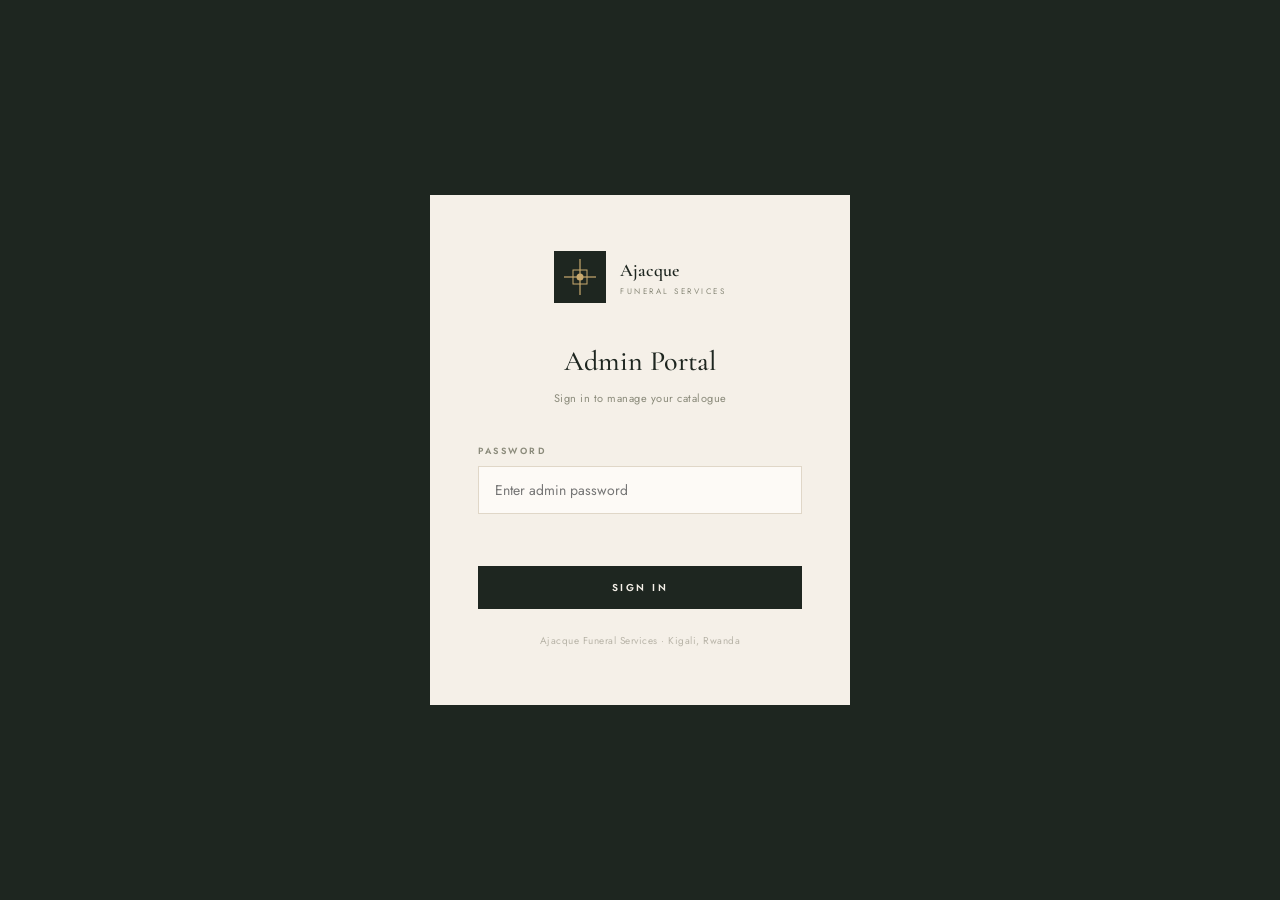
==== commit 0bdfa9b8: "Update homepage layout, portrait cards, mobile menu, default phone" ====
--- a/admin.html
+++ b/admin.html
@@ -32,12 +32,8 @@
     <p class="login-sub">Sign in to manage your catalogue</p>
 
     <div class="login-field">
-      <label>Username</label>
-      <input type="text" id="login-user" placeholder="Enter username" autocomplete="off">
-    </div>
-    <div class="login-field">
       <label>Password</label>
-      <input type="password" id="login-pass" placeholder="Enter password" autocomplete="off">
+      <input type="password" id="login-pass" placeholder="Enter admin password" autocomplete="current-password">
     </div>
 
     <span class="login-err" id="login-err"></span>
@@ -122,6 +118,15 @@
           <path d="M21 15a2 2 0 0 1-2 2H7l-4 4V5a2 2 0 0 1 2-2h14a2 2 0 0 1 2 2z"/>
         </svg>
         <span class="nav-label">Messages</span>
+      </button>
+
+      <button class="nav-item" onclick="showPanel('gallery',this)">
+        <svg class="nav-icon" viewBox="0 0 24 24" fill="none" stroke="currentColor" stroke-width="1.5">
+          <rect x="3" y="3" width="18" height="18" rx="2"/>
+          <circle cx="8.5" cy="8.5" r="1.5"/>
+          <polyline points="21 15 16 10 5 21"/>
+        </svg>
+        <span class="nav-label">Gallery</span>
       </button>
     </nav>
 
@@ -242,12 +247,12 @@
 
         <div class="form-group">
           <label>WhatsApp Number</label>
-          <input type="text" id="pf-whatsapp" placeholder="+250 788 871 345">
+          <input type="text" id="pf-whatsapp" value="+250 788 871 345" placeholder="+250 788 871 345">
         </div>
 
         <div class="form-group">
           <label>Phone Number</label>
-          <input type="text" id="pf-phone" placeholder="+250 788 871 345">
+          <input type="text" id="pf-phone" value="+250 788 871 345" placeholder="+250 788 871 345">
         </div>
 
         <div class="form-group full-row">
@@ -343,6 +348,40 @@
       <div class="msg-list" id="msg-list"></div>
     </div>
 
+    <!-- ── PANEL: GALLERY ── -->
+    <div class="panel" id="panel-gallery">
+      <div class="panel-header">
+        <h2>Product Gallery</h2>
+        <p>Upload up to 10 photos at once. These appear in the Gallery section on the Collections page — pictures only, no product details needed.</p>
+      </div>
+
+      <div class="gallery-upload-card">
+        <div class="gallery-dropzone" id="gallery-dropzone"
+             ondragover="galleryDragOver(event)" ondragleave="galleryDragLeave(event)" ondrop="galleryDrop(event)"
+             onclick="document.getElementById('gallery-input').click()">
+          <input type="file" id="gallery-input" accept="image/*" multiple style="display:none" onchange="handleGalleryFiles(event)">
+          <svg viewBox="0 0 24 24" fill="none" stroke="currentColor" stroke-width="1.2"><rect x="3" y="3" width="18" height="18" rx="2"/><circle cx="8.5" cy="8.5" r="1.5"/><polyline points="21 15 16 10 5 21"/></svg>
+          <span class="gd-title">Click or drop images here</span>
+          <span class="gd-sub">Select up to 10 photos · JPG, PNG, WEBP</span>
+        </div>
+
+        <div class="gallery-previews" id="gallery-previews"></div>
+
+        <div class="gallery-upload-actions" id="gallery-upload-actions" style="display:none;">
+          <button class="btn-save" id="gallery-upload-btn" onclick="uploadGalleryImages()">Upload Images</button>
+          <button class="btn-reset" onclick="clearGallerySelection()">Clear Selection</button>
+        </div>
+      </div>
+
+      <div class="panel-header" style="margin-top:36px;">
+        <h2 style="font-size:20px;">Current Gallery</h2>
+      </div>
+      <div class="prod-list-controls">
+        <span class="prod-count-badge" id="gallery-count">0 images</span>
+      </div>
+      <div class="gallery-manage-grid" id="gallery-manage-grid"></div>
+    </div>
+
   </div><!-- /main-content -->
 </div><!-- /dashboard -->
 
@@ -372,26 +411,28 @@
 ════════════════════════════════════════ */
 const SUPABASE_URL  = 'https://fxcwywpapoqbanzyubqo.supabase.co';
 const SUPABASE_ANON = 'eyJhbGciOiJIUzI1NiIsInR5cCI6IkpXVCJ9.eyJpc3MiOiJzdXBhYmFzZSIsInJlZiI6ImZ4Y3d5d3BhcG9xYmFuenl1YnFvIiwicm9sZSI6ImFub24iLCJpYXQiOjE3Nzg4MjgyODUsImV4cCI6MjA5NDQwNDI4NX0.3DooQKXD0epe-B5dSM_1Jm18Gzrd-UgzyGiEUo4lw54';
-const SUPABASE_SVC  = 'eyJhbGciOiJIUzI1NiIsInR5cCI6IkpXVCJ9.eyJpc3MiOiJzdXBhYmFzZSIsInJlZiI6ImZ4Y3d5d3BhcG9xYmFuenl1YnFvIiwicm9sZSI6InNlcnZpY2Vfcm9sZSIsImlhdCI6MTc3ODgyODI4NSwiZXhwIjoyMDk0NDA0Mjg1fQ.kKcNkwApAi2dhy2fKzhrNs2PjnGWHQK5vPTvpOC-PN0';
+
+// All privileged writes go through this server-side function.
+// The Supabase service key lives ONLY on the server (Netlify env var) — never here.
+const ADMIN_API = '/.netlify/functions/admin-api';
+let   ADMIN_PW  = sessionStorage.getItem('ajacque_admin_pw') || '';
 
 /* ════════════════════════════════════════
    CONSTANTS
 ════════════════════════════════════════ */
 const MESSAGES_KEY = 'ajacque_messages'; // contact messages still in localStorage
-const AUTH_KEY     = 'ajacque_admin_auth';
-const CREDS        = { user:'admin', pass:'ajacque2024' };
 const BUCKET       = 'product-images'; // Supabase Storage bucket name
 
 /* ════════════════════════════════════════
    SUPABASE HELPERS
 ════════════════════════════════════════ */
-async function sbFetch(path, opts = {}, useServiceKey = false) {
-  const key = useServiceKey ? SUPABASE_SVC : SUPABASE_ANON;
+async function sbFetch(path, opts = {}) {
+  // Anon key = READ-ONLY public access. All writes go through adminApi().
   const res = await fetch(SUPABASE_URL + path, {
     ...opts,
     headers: {
-      'apikey':        key,
-      'Authorization': 'Bearer ' + key,
+      'apikey':        SUPABASE_ANON,
+      'Authorization': 'Bearer ' + SUPABASE_ANON,
       'Content-Type':  'application/json',
       ...(opts.headers || {}),
     },
@@ -399,53 +440,212 @@
   return res;
 }
 
-// Upload one image file → returns public URL string or null
-async function uploadImage(file, productName, slot) {
-  const ext  = file.name.split('.').pop();
-  const path = `${Date.now()}_${slot}.${ext}`;
-  const res  = await fetch(
-    `${SUPABASE_URL}/storage/v1/object/${BUCKET}/${path}`,
+// Call the server-side admin function. The admin password gates every write.
+async function adminApi(action, payload = {}) {
+  try {
+    const res = await fetch(ADMIN_API, {
+      method:  'POST',
+      headers: { 'Content-Type': 'application/json' },
+      body:    JSON.stringify({ password: ADMIN_PW, action, ...payload }),
+    });
+    const data = await res.json().catch(() => ({}));
+    return { ok: res.ok, status: res.status, data };
+  } catch (e) {
+    return { ok: false, status: 0, data: { error: String(e) } };
+  }
+}
+
+// Upload a file to Storage using a one-time signed URL issued by the server.
+// The service key never reaches the browser; the token authorises this one upload.
+async function uploadFile(file, path, bucket = BUCKET) {
+  const sign = await adminApi('sign-upload', { path, bucket });
+  if (!sign.ok || !sign.data.token) {
+    console.error('Could not sign upload', sign.data);
+    return null;
+  }
+  const up = await fetch(
+    `${SUPABASE_URL}/storage/v1/object/upload/sign/${bucket}/${path}?token=${sign.data.token}`,
     {
-      method: 'POST',
+      method: 'PUT',
       headers: {
-        'apikey':        SUPABASE_SVC,
-        'Authorization': 'Bearer ' + SUPABASE_SVC,
+        'apikey':        SUPABASE_ANON,
+        'Authorization': 'Bearer ' + SUPABASE_ANON,
         'Content-Type':  file.type,
-        'x-upsert':      'false',
+        'x-upsert':      'true',
       },
       body: file,
     }
   );
-  if (!res.ok) {
-    console.error('Image upload failed', await res.text());
+  if (!up.ok) {
+    console.error('Image upload failed', await up.text());
     return null;
   }
-  // Build public URL
-  return `${SUPABASE_URL}/storage/v1/object/public/${BUCKET}/${path}`;
+  return sign.data.publicUrl;
+}
+
+// Upload one product image → returns public URL string or null
+async function uploadImage(file, productName, slot) {
+  const ext  = (file.name.split('.').pop() || 'jpg');
+  const path = `${Date.now()}_${slot}.${ext}`;
+  return uploadFile(file, path);
+}
+
+/* ════════════════════════════════════════
+   GALLERY (separate Supabase 'gallery' table)
+════════════════════════════════════════ */
+const MAX_GALLERY = 10;
+let galleryFiles = []; // raw File objects pending upload
+
+function handleGalleryFiles(e) {
+  addGalleryFiles(e.target.files);
+  e.target.value = ''; // allow re-selecting same files
+}
+function galleryDragOver(e){ e.preventDefault(); document.getElementById('gallery-dropzone').classList.add('drag-over'); }
+function galleryDragLeave(e){ e.preventDefault(); document.getElementById('gallery-dropzone').classList.remove('drag-over'); }
+function galleryDrop(e){
+  e.preventDefault();
+  document.getElementById('gallery-dropzone').classList.remove('drag-over');
+  addGalleryFiles(e.dataTransfer.files);
+}
+
+function addGalleryFiles(fileList) {
+  const incoming = Array.from(fileList).filter(f => f.type.startsWith('image/'));
+  for (const f of incoming) {
+    if (galleryFiles.length >= MAX_GALLERY) {
+      showToast(`You can upload up to ${MAX_GALLERY} images at a time.`, 'info');
+      break;
+    }
+    galleryFiles.push(f);
+  }
+  renderGalleryPreviews();
+}
+
+function renderGalleryPreviews() {
+  const wrap    = document.getElementById('gallery-previews');
+  const actions = document.getElementById('gallery-upload-actions');
+  if (!galleryFiles.length) {
+    wrap.innerHTML = '';
+    actions.style.display = 'none';
+    return;
+  }
+  actions.style.display = 'flex';
+  wrap.innerHTML = galleryFiles.map((f, i) => `
+    <div class="gp-thumb">
+      <img src="${URL.createObjectURL(f)}" alt="">
+      <button class="gp-remove" onclick="removeGalleryFile(${i})" title="Remove">✕</button>
+    </div>`).join('');
+  document.getElementById('gallery-upload-btn').textContent =
+    `Upload ${galleryFiles.length} Image${galleryFiles.length !== 1 ? 's' : ''}`;
+}
+
+function removeGalleryFile(i) {
+  galleryFiles.splice(i, 1);
+  renderGalleryPreviews();
+}
+function clearGallerySelection() {
+  galleryFiles = [];
+  renderGalleryPreviews();
+}
+
+// Upload a single gallery image to Storage → public URL or null
+async function uploadGalleryImage(file, idx) {
+  const ext  = (file.name.split('.').pop() || 'jpg');
+  const path = `gallery/${Date.now()}_${idx}.${ext}`;
+  return uploadFile(file, path);
+}
+
+async function uploadGalleryImages() {
+  if (!galleryFiles.length) return;
+  const btn = document.getElementById('gallery-upload-btn');
+  btn.disabled = true;
+
+  let ok = 0;
+  for (let i = 0; i < galleryFiles.length; i++) {
+    btn.textContent = `Uploading ${i + 1} / ${galleryFiles.length}…`;
+    const url = await uploadGalleryImage(galleryFiles[i], i);
+    if (!url) continue;
+    const res = await adminApi('insert', { table: 'gallery', row: { image_url: url } });
+    if (res.ok) ok++;
+  }
+
+  btn.disabled = false;
+  clearGallerySelection();
+  showToast(`${ok} image${ok !== 1 ? 's' : ''} added to the gallery.`, ok ? 'success' : 'error');
+  renderGalleryList();
+}
+
+async function renderGalleryList() {
+  const grid    = document.getElementById('gallery-manage-grid');
+  const countEl = document.getElementById('gallery-count');
+  if (!grid) return;
+  grid.innerHTML = `<div class="pl-empty"><p>Loading…</p></div>`;
+
+  const res  = await sbFetch('/rest/v1/gallery?select=*&order=created_at.desc', { method:'GET' });
+  let imgs   = res.ok ? await res.json() : [];
+  imgs       = Array.isArray(imgs) ? imgs : [];
+
+  countEl.textContent = imgs.length + (imgs.length === 1 ? ' image' : ' images');
+
+  if (!imgs.length) {
+    grid.innerHTML = `<div class="pl-empty"><p>No gallery images yet.</p></div>`;
+    return;
+  }
+
+  grid.innerHTML = imgs.map(img => `
+    <div class="gm-item">
+      <img src="${img.image_url}" alt="">
+      <button class="gm-del" onclick="confirmDeleteGalleryImg('${img.id}')" title="Delete">✕</button>
+    </div>`).join('');
+}
+
+function confirmDeleteGalleryImg(id) {
+  openConfirm(
+    'Delete Image',
+    'Remove this image from the gallery? This cannot be undone.',
+    async () => {
+      const res = await adminApi('delete', { table: 'gallery', id });
+      if (res.ok) { showToast('Image removed.', 'info'); renderGalleryList(); }
+      else        { showToast('Delete failed. Try again.', 'error'); }
+    }
+  );
 }
 
 /* ════════════════════════════════════════
    INIT
 ════════════════════════════════════════ */
 window.addEventListener('DOMContentLoaded', () => {
-  if (sessionStorage.getItem(AUTH_KEY) === 'true') showDashboard();
+  if (ADMIN_PW) showDashboard();
   startClock();
 });
 
 /* ════════════════════════════════════════
-   AUTH
-════════════════════════════════════════ */
-function doLogin() {
-  const u = document.getElementById('login-user').value.trim();
-  const p = document.getElementById('login-pass').value;
+   AUTH  (password verified server-side)
+════════════════════════════════════════ */
+async function doLogin() {
+  const p   = document.getElementById('login-pass').value;
   const err = document.getElementById('login-err');
-  if (u === CREDS.user && p === CREDS.pass) {
-    sessionStorage.setItem(AUTH_KEY, 'true');
-    err.textContent = '';
+  const btn = document.querySelector('.login-btn');
+  err.textContent = '';
+
+  if (!p) { err.textContent = 'Please enter your password.'; return; }
+
+  btn.disabled = true;
+  btn.textContent = 'Signing in…';
+  ADMIN_PW = p;
+  const r = await adminApi('login');
+  btn.disabled = false;
+  btn.textContent = 'Sign In';
+
+  if (r.ok) {
+    sessionStorage.setItem('ajacque_admin_pw', p);
     showDashboard();
   } else {
-    err.textContent = 'Invalid username or password.';
+    ADMIN_PW = '';
+    sessionStorage.removeItem('ajacque_admin_pw');
     document.getElementById('login-pass').value = '';
+    err.textContent = (r.status === 401)
+      ? 'Incorrect password.'
+      : (r.data.error || 'Login failed. Please try again.');
   }
 }
 document.addEventListener('keydown', e => {
@@ -460,7 +660,8 @@
 
 function confirmLogout() {
   openConfirm('Sign Out', 'Are you sure you want to sign out?', () => {
-    sessionStorage.removeItem(AUTH_KEY);
+    ADMIN_PW = '';
+    sessionStorage.removeItem('ajacque_admin_pw');
     location.reload();
   });
 }
@@ -473,6 +674,7 @@
   'add-product':  'Add Product',
   'all-products': 'All Products',
   'messages':     'Enquiries',
+  'gallery':      'Gallery',
 };
 
 function showPanel(name, btn) {
@@ -483,6 +685,7 @@
   document.getElementById('topbar-title').textContent = panelTitles[name] || name;
   if (name === 'all-products') renderProductList();
   if (name === 'messages')     renderMessages();
+  if (name === 'gallery')      renderGalleryList();
   if (name === 'overview')     updateCounters();
   document.getElementById('sidebar').classList.remove('open');
 }
@@ -618,18 +821,13 @@
     images:      imageUrls,  // stored as a JSON array column in Supabase
   };
 
-  const res = await sbFetch('/rest/v1/products', {
-    method:  'POST',
-    headers: { 'Prefer': 'return=representation' },
-    body:    JSON.stringify(product),
-  });
+  const res = await adminApi('insert', { table: 'products', row: product });
 
   saveBtn.textContent = 'Save Product';
   saveBtn.disabled = false;
 
   if (!res.ok) {
-    const txt = await res.text();
-    showFieldErr(errEl, 'Save failed: ' + txt);
+    showFieldErr(errEl, 'Save failed: ' + (res.data.error || 'please try again'));
     return;
   }
 
@@ -642,9 +840,13 @@
 function showFieldErr(el, msg) { el.textContent = msg; el.style.display = 'block'; }
 
 function resetForm() {
-  ['pf-name','pf-price','pf-desc','pf-material','pf-whatsapp','pf-phone'].forEach(id => {
+  const DEFAULT_PHONE = '+250 788 871 345';
+  ['pf-name','pf-price','pf-desc','pf-material'].forEach(id => {
     document.getElementById(id).value = '';
   });
+  // Keep the default contact numbers pre-filled for the next product
+  document.getElementById('pf-whatsapp').value = DEFAULT_PHONE;
+  document.getElementById('pf-phone').value    = DEFAULT_PHONE;
   document.getElementById('pf-category').selectedIndex = 0;
   [0,1,2].forEach(i => removeImage({stopPropagation:()=>{}}, i));
   document.getElementById('form-err').style.display = 'none';
@@ -698,7 +900,7 @@
     'Delete Product',
     `Delete "${name}"? This removes it from the website immediately.`,
     async () => {
-      const res = await sbFetch(`/rest/v1/products?id=eq.${id}`, { method:'DELETE' });
+      const res = await adminApi('delete', { table: 'products', id });
       if (res.ok) {
         showToast('Product deleted.','info');
         renderProductList();
--- a/admin.css
+++ b/admin.css
@@ -1021,3 +1021,96 @@
   .pl-item { grid-template-columns:56px 1fr auto; }
   .pl-price { display:none; }
 }
+
+/* ── GALLERY PANEL ──────────────────────────────────────── */
+.gallery-upload-card {
+  background:var(--white);
+  border:1px solid var(--cream3);
+  border-radius:8px;
+  padding:24px;
+}
+.gallery-dropzone {
+  display:flex;
+  flex-direction:column;
+  align-items:center;
+  justify-content:center;
+  gap:8px;
+  padding:40px 20px;
+  border:2px dashed var(--cream3);
+  border-radius:8px;
+  background:var(--cream);
+  cursor:pointer;
+  transition:border-color var(--transition), background var(--transition);
+  text-align:center;
+}
+.gallery-dropzone:hover,
+.gallery-dropzone.drag-over { border-color:var(--gold); background:#fff; }
+.gallery-dropzone svg { width:34px; height:34px; color:var(--gray); }
+.gallery-dropzone .gd-title { font-weight:600; color:var(--ink); font-size:15px; }
+.gallery-dropzone .gd-sub   { font-size:12px; color:var(--gray); }
+
+.gallery-previews {
+  display:grid;
+  grid-template-columns:repeat(auto-fill, minmax(110px,1fr));
+  gap:12px;
+  margin-top:18px;
+}
+.gp-thumb {
+  position:relative;
+  aspect-ratio:3/4;
+  border-radius:6px;
+  overflow:hidden;
+  border:1px solid var(--cream3);
+  background:var(--cream2);
+}
+.gp-thumb img { width:100%; height:100%; object-fit:cover; }
+.gp-remove {
+  position:absolute;
+  top:6px; right:6px;
+  width:24px; height:24px;
+  border:none;
+  border-radius:50%;
+  background:rgba(30,38,32,.72);
+  color:#fff;
+  font-size:12px;
+  display:flex;
+  align-items:center;
+  justify-content:center;
+}
+.gp-remove:hover { background:var(--red); }
+
+.gallery-upload-actions {
+  display:flex;
+  gap:12px;
+  margin-top:20px;
+}
+
+.gallery-manage-grid {
+  display:grid;
+  grid-template-columns:repeat(auto-fill, minmax(150px,1fr));
+  gap:14px;
+}
+.gm-item {
+  position:relative;
+  aspect-ratio:3/4;
+  border-radius:6px;
+  overflow:hidden;
+  border:1px solid var(--cream3);
+  background:var(--cream2);
+}
+.gm-item img { width:100%; height:100%; object-fit:cover; }
+.gm-del {
+  position:absolute;
+  top:8px; right:8px;
+  width:28px; height:28px;
+  border:none;
+  border-radius:50%;
+  background:rgba(30,38,32,.72);
+  color:#fff;
+  font-size:13px;
+  display:flex;
+  align-items:center;
+  justify-content:center;
+  transition:background var(--transition);
+}
+.gm-del:hover { background:var(--red); }
